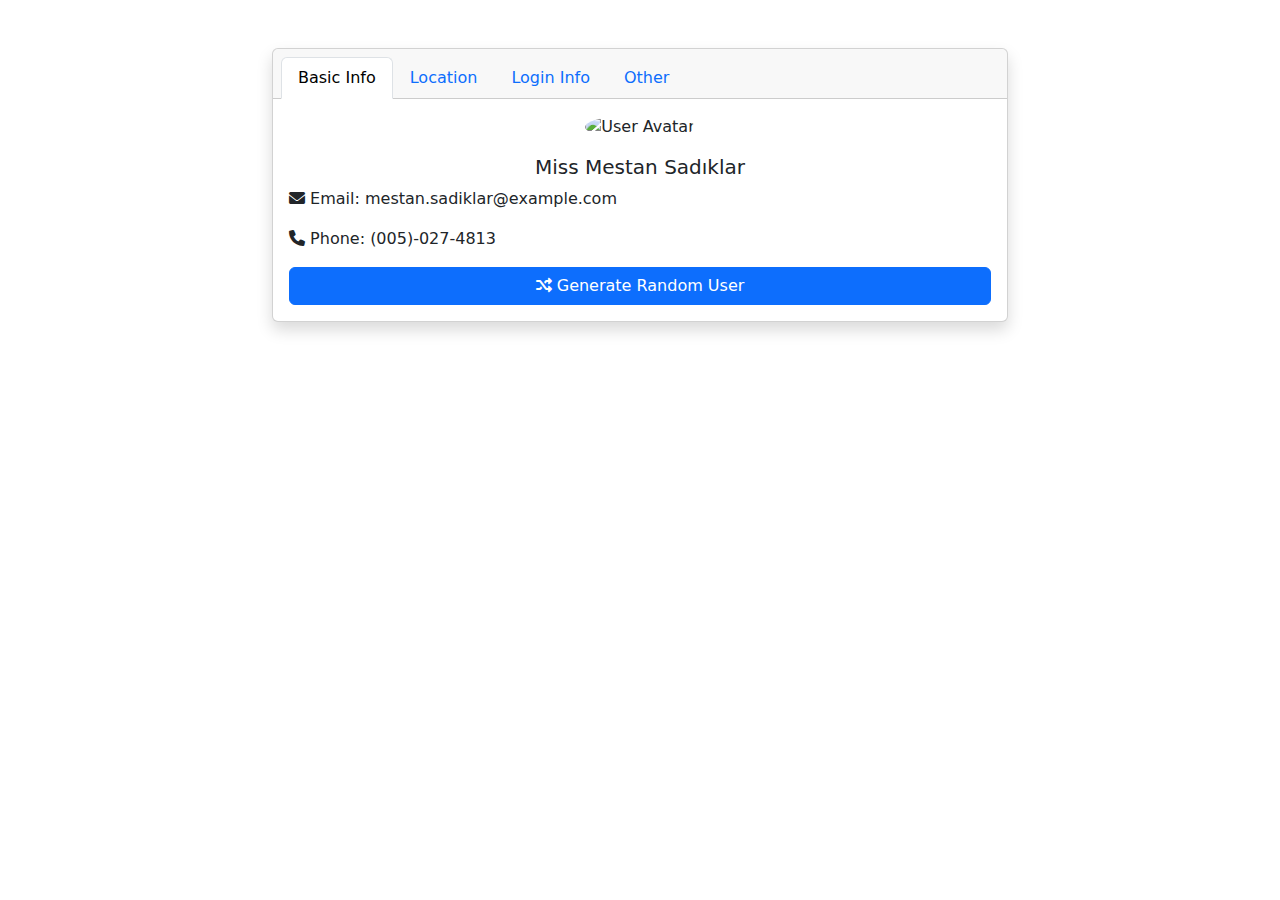
==== index.html @ c8dfa569 "add flags" ====
<!DOCTYPE html>
<html lang="en">

<head>
    <meta charset="UTF-8">
    <meta name="viewport" content="width=device-width, initial-scale=1.0">
    <title>Random User Viewer</title>
    <!-- Bootstrap CSS -->
    <link href="https://cdnjs.cloudflare.com/ajax/libs/bootstrap/5.3.0/css/bootstrap.min.css" rel="stylesheet">
    <!-- Font Awesome -->
    <link href="https://cdnjs.cloudflare.com/ajax/libs/font-awesome/6.0.0/css/all.min.css" rel="stylesheet">
</head>

<body>
    <div class="container py-5">
        <div class="row justify-content-center">
            <div class="col-md-8">
                <div class="card shadow">
                    <div class="card-header">
                        <ul class="nav nav-tabs card-header-tabs" id="user-tabs">
                            <li class="nav-item">
                                <a class="nav-link active" id="tab-basic" href="#basic" data-bs-toggle="tab">Basic
                                    Info</a>
                            </li>
                            <li class="nav-item">
                                <a class="nav-link" id="tab-location" href="#location" data-bs-toggle="tab">Location</a>
                            </li>
                            <li class="nav-item">
                                <a class="nav-link" id="tab-login" href="#login" data-bs-toggle="tab">Login Info</a>
                            </li>
                            <li class="nav-item">
                                <a class="nav-link" id="tab-other" href="#other" data-bs-toggle="tab">Other</a>
                            </li>
                        </ul>
                    </div>
                    <div class="card-body">
                        <div class="tab-content">
                            <!-- Basic Info Tab -->
                            <div class="tab-pane fade show active" id="basic">
                                <div class="text-center">
                                    <img id="user-avatar" src="" class="rounded-circle mb-3"
                                        style="width: 150px; height: 150px; object-fit: cover;" alt="User Avatar">
                                </div>
                                <h5 id="user-name" class="card-title text-center">User Name</h5>
                                <p id="user-email" class="card-text"><i class="fas fa-envelope"></i> Email: <span>Email
                                        Address</span></p>
                                <p id="user-phone" class="card-text"><i class="fas fa-phone"></i> Phone: <span>Phone
                                        Number</span></p>
                            </div>
                            <!-- Location Tab -->
                            <div class="tab-pane fade" id="location">
                                <p id="user-location" class="card-text"><i class="fas fa-map-marker-alt"></i> Address:
                                    <span>Address</span></p>
                                <p id="user-coordinates" class="card-text"><i class="fas fa-globe"></i> Coordinates:
                                    <span>Coordinates</span></p>
                                <p id="user-timezone" class="card-text"><i class="fas fa-clock"></i> Timezone:
                                    <span>Timezone</span></p>
                            </div>
                            <!-- Login Info Tab -->
                            <div class="tab-pane fade" id="login">
                                <p id="user-username" class="card-text"><i class="fas fa-user"></i> Username:
                                    <span>Username</span></p>
                                <p id="user-uuid" class="card-text"><i class="fas fa-key"></i> UUID: <span>UUID</span>
                                </p>
                                <p id="user-password" class="card-text"><i class="fas fa-lock"></i> Password:
                                    <span>Password</span></p>
                            </div>
                            <!-- Other Info Tab -->
                            <div class="tab-pane fade" id="other">
                                <p id="user-dob" class="card-text"><i class="fas fa-birthday-cake"></i> Date of Birth:
                                    <span>DOB</span></p>
                                <p id="user-registered" class="card-text"><i class="fas fa-calendar"></i> Registered:
                                    <span>Registered</span></p>
                                <p id="user-id" class="card-text"><i class="fas fa-id-card"></i> ID: <span>ID</span></p>
                                <p id="user-nationality" class="card-text"><i class="fas fa-flag"></i> Nationality:
                                    <span>Nationality</span></p>
                            </div>
                        </div>
                        <button id="generate-btn" class="btn btn-primary mt-3 w-100">
                            <i class="fas fa-random"></i> Generate Random User
                        </button>
                    </div>
                </div>
            </div>
        </div>
    </div>

    <!-- Bootstrap JS and dependencies -->
    <script src="https://cdnjs.cloudflare.com/ajax/libs/bootstrap/5.3.0/js/bootstrap.bundle.min.js"></script>
    <script>
        let users = []; // Variable to store user data

        // Function to load users from the JSON file
        async function loadUsers() {
            try {
                const response = await fetch("https://amirshnll.github.io/random-user-generator/data/data.json");
                if (!response.ok) {
                    throw new Error(`Failed to fetch data: ${response.statusText}`);
                }
                users = await response.json();
                generateRandomUser(); // Generate a random user after loading the data
            } catch (error) {
                console.error("Error loading users:", error);
                alert("Failed to load user data.");
            }
        }

        // Function to generate a random user
        function generateRandomUser() {
            if (users.length === 0) return; // Ensure data exists

            const randomIndex = Math.floor(Math.random() * users.length);
            const user = users[randomIndex];

            // Update Basic Info Tab
            document.getElementById("user-avatar").src = user.picture.large;
            document.getElementById("user-name").textContent = `${user.name.title} ${user.name.first} ${user.name.last}`;
            document.getElementById("user-email").querySelector("span").textContent = user.email;
            document.getElementById("user-phone").querySelector("span").textContent = user.phone;

            // Update Location Tab
            document.getElementById("user-location").querySelector("span").textContent =
                `${user.location.street.number} ${user.location.street.name}, ${user.location.city}, ${user.location.state}, ${user.location.country}`;
            document.getElementById("user-coordinates").querySelector("span").textContent =
                `Lat: ${user.location.coordinates.latitude}, Long: ${user.location.coordinates.longitude}`;
            document.getElementById("user-timezone").querySelector("span").textContent =
                `${user.location.timezone.description} (Offset: ${user.location.timezone.offset})`;

            // Update Login Info Tab
            document.getElementById("user-username").querySelector("span").textContent = user.login.username;
            document.getElementById("user-uuid").querySelector("span").textContent = user.login.uuid;
            document.getElementById("user-password").querySelector("span").textContent = user.login.password;

            // Update Other Info Tab
            document.getElementById("user-dob").querySelector("span").textContent = `${user.dob.date} (Age: ${user.dob.age})`;
            document.getElementById("user-registered").querySelector("span").textContent = `${user.registered.date} (Years: ${user.registered.age})`;
            document.getElementById("user-id").querySelector("span").textContent = `${user.id.name}: ${user.id.value}`;
            document.getElementById("user-nationality").querySelector("span").textContent = user.nat;
        }

        // Add event listener to the button
        document.getElementById("generate-btn").addEventListener("click", generateRandomUser);

        // Load users on initial page load
        window.onload = loadUsers;
    </script>
</body>

</html>
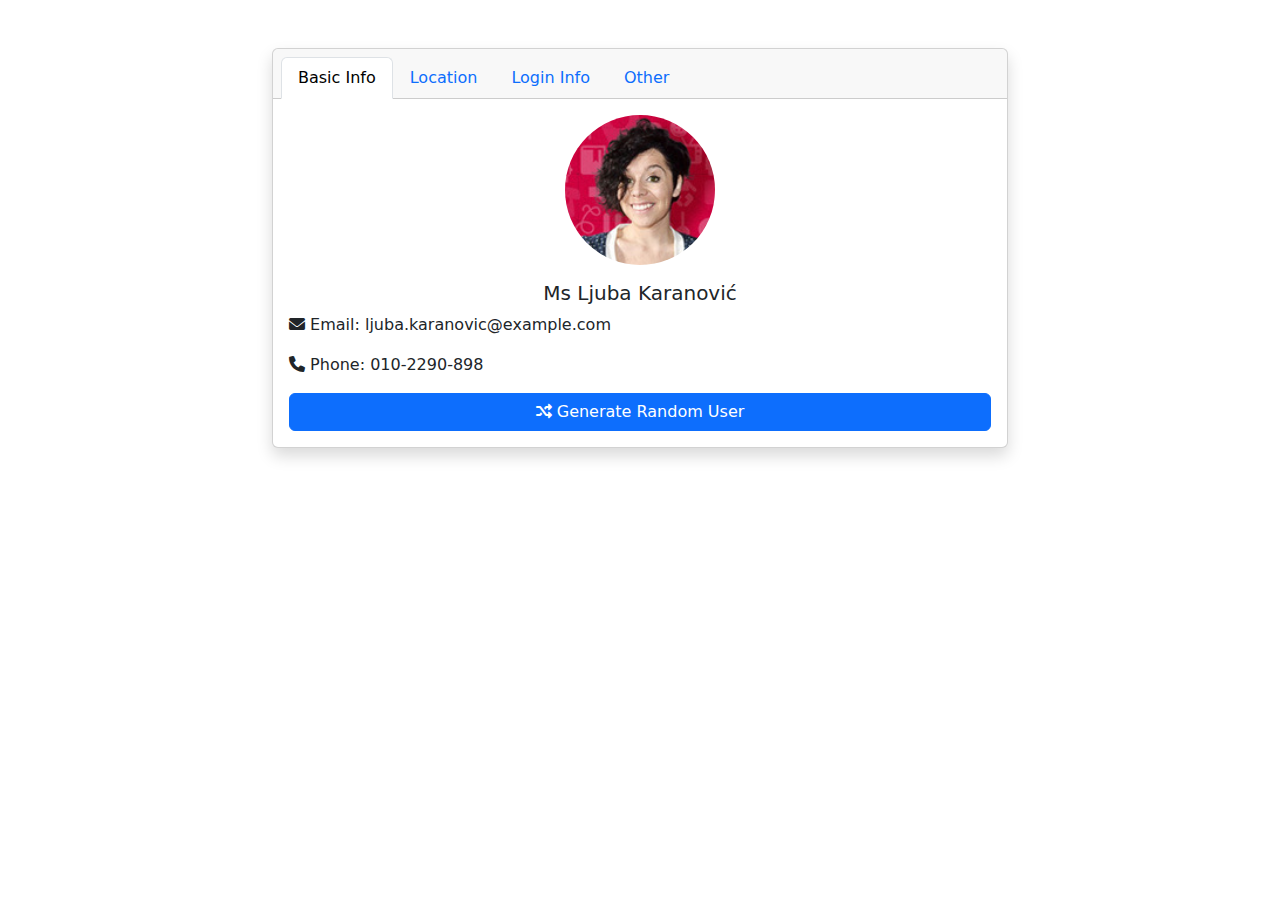
==== commit ed4a6100: "Update index.html" ====
--- a/index.html
+++ b/index.html
@@ -2,13 +2,16 @@
 <html lang="en">
 
 <head>
-    <meta charset="UTF-8">
-    <meta name="viewport" content="width=device-width, initial-scale=1.0">
+    <meta charset="UTF-8" />
+    <meta name="viewport" content="width=device-width, initial-scale=1.0" />
     <title>Random User Viewer</title>
     <!-- Bootstrap CSS -->
-    <link href="https://cdnjs.cloudflare.com/ajax/libs/bootstrap/5.3.0/css/bootstrap.min.css" rel="stylesheet">
+    <link href="https://cdnjs.cloudflare.com/ajax/libs/bootstrap/5.3.0/css/bootstrap.min.css" rel="stylesheet" />
     <!-- Font Awesome -->
-    <link href="https://cdnjs.cloudflare.com/ajax/libs/font-awesome/6.0.0/css/all.min.css" rel="stylesheet">
+    <link href="https://cdnjs.cloudflare.com/ajax/libs/font-awesome/6.0.0/css/all.min.css" rel="stylesheet" />
+    <meta name="description" content="A web application to generate and view random user profiles." />
+    <meta name="keywords" content="random user, user generator, user profiles, random profiles" />
+    <meta name="author" content="Amir Shokri">
 </head>
 
 <body>
@@ -39,7 +42,7 @@
                             <div class="tab-pane fade show active" id="basic">
                                 <div class="text-center">
                                     <img id="user-avatar" src="" class="rounded-circle mb-3"
-                                        style="width: 150px; height: 150px; object-fit: cover;" alt="User Avatar">
+                                        style="width: 150px; height: 150px; object-fit: cover;" alt="User Avatar" />
                                 </div>
                                 <h5 id="user-name" class="card-title text-center">User Name</h5>
                                 <p id="user-email" class="card-text"><i class="fas fa-envelope"></i> Email: <span>Email
@@ -50,30 +53,39 @@
                             <!-- Location Tab -->
                             <div class="tab-pane fade" id="location">
                                 <p id="user-location" class="card-text"><i class="fas fa-map-marker-alt"></i> Address:
-                                    <span>Address</span></p>
+                                    <span>Address</span>
+                                </p>
                                 <p id="user-coordinates" class="card-text"><i class="fas fa-globe"></i> Coordinates:
-                                    <span>Coordinates</span></p>
+                                    <span>Coordinates</span>
+                                </p>
                                 <p id="user-timezone" class="card-text"><i class="fas fa-clock"></i> Timezone:
-                                    <span>Timezone</span></p>
+                                    <span>Timezone</span>
+                                </p>
                             </div>
                             <!-- Login Info Tab -->
                             <div class="tab-pane fade" id="login">
                                 <p id="user-username" class="card-text"><i class="fas fa-user"></i> Username:
-                                    <span>Username</span></p>
+                                    <span>Username</span>
+                                </p>
                                 <p id="user-uuid" class="card-text"><i class="fas fa-key"></i> UUID: <span>UUID</span>
                                 </p>
                                 <p id="user-password" class="card-text"><i class="fas fa-lock"></i> Password:
-                                    <span>Password</span></p>
+                                    <span>Password</span>
+                                </p>
                             </div>
                             <!-- Other Info Tab -->
                             <div class="tab-pane fade" id="other">
                                 <p id="user-dob" class="card-text"><i class="fas fa-birthday-cake"></i> Date of Birth:
-                                    <span>DOB</span></p>
+                                    <span>DOB</span>
+                                </p>
                                 <p id="user-registered" class="card-text"><i class="fas fa-calendar"></i> Registered:
-                                    <span>Registered</span></p>
+                                    <span>Registered</span>
+                                </p>
                                 <p id="user-id" class="card-text"><i class="fas fa-id-card"></i> ID: <span>ID</span></p>
                                 <p id="user-nationality" class="card-text"><i class="fas fa-flag"></i> Nationality:
-                                    <span>Nationality</span></p>
+                                    <span>Nationality</span> <img id="user-flag" src="" alt="Country Flag"
+                                        style="width: 20px; height: 20px; margin-left: 5px;" />
+                                </p>
                             </div>
                         </div>
                         <button id="generate-btn" class="btn btn-primary mt-3 w-100">
@@ -113,7 +125,7 @@
             const user = users[randomIndex];
 
             // Update Basic Info Tab
-            document.getElementById("user-avatar").src = user.picture.large;
+            document.getElementById("user-avatar").src = `https://amirshnll.github.io/random-user-generator/avatars/${user.picture.url}`;
             document.getElementById("user-name").textContent = `${user.name.title} ${user.name.first} ${user.name.last}`;
             document.getElementById("user-email").querySelector("span").textContent = user.email;
             document.getElementById("user-phone").querySelector("span").textContent = user.phone;
@@ -136,6 +148,10 @@
             document.getElementById("user-registered").querySelector("span").textContent = `${user.registered.date} (Years: ${user.registered.age})`;
             document.getElementById("user-id").querySelector("span").textContent = `${user.id.name}: ${user.id.value}`;
             document.getElementById("user-nationality").querySelector("span").textContent = user.nat;
+
+            // Update Country Flag
+            const countryCode = user.nat.toLowerCase();
+            document.getElementById("user-flag").src = `https://amirshnll.github.io/random-user-generator/flags/${countryCode}.svg`;
         }
 
         // Add event listener to the button
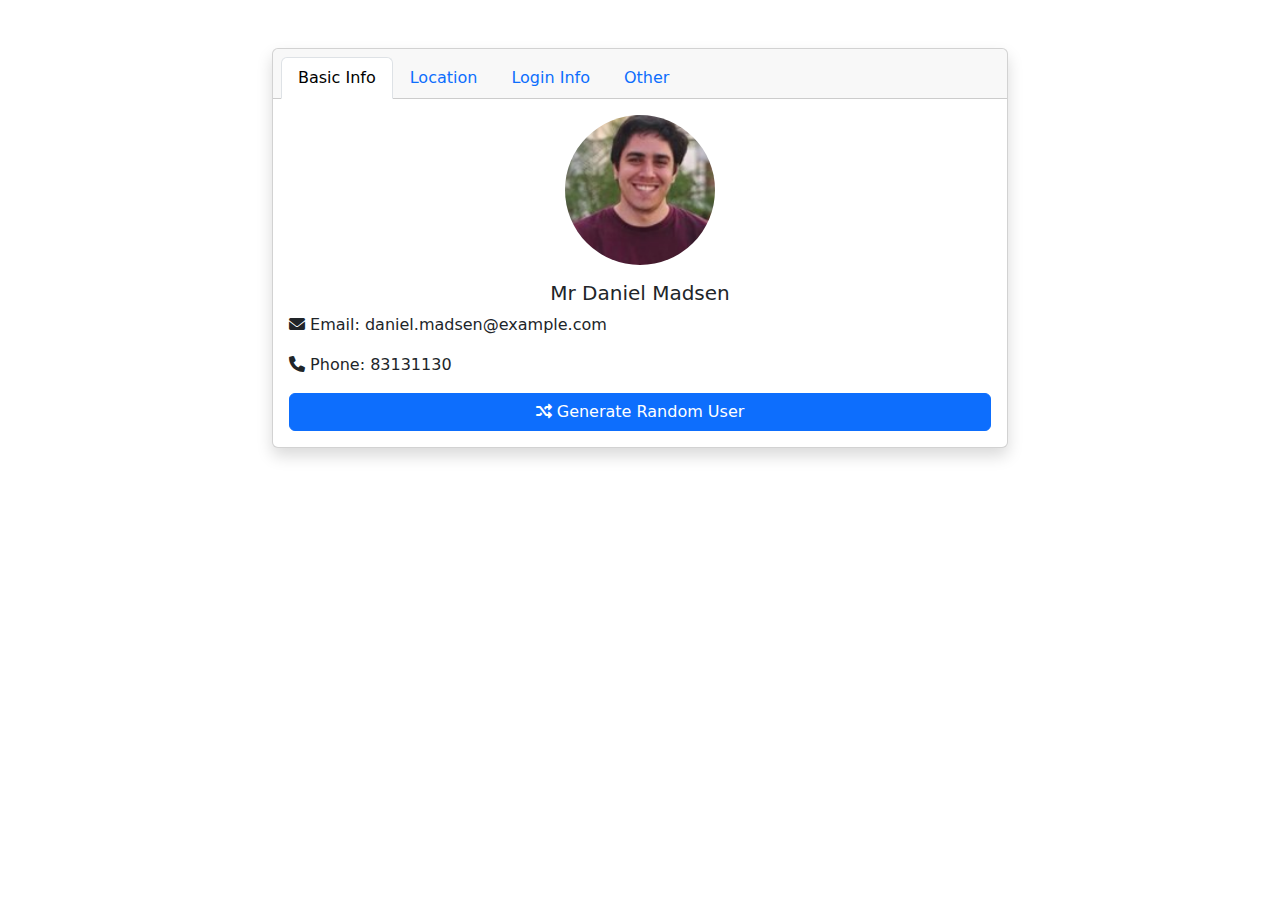
==== commit 51add3b7: "add favicon" ====
--- a/index.html
+++ b/index.html
@@ -11,7 +11,7 @@
     <link href="https://cdnjs.cloudflare.com/ajax/libs/font-awesome/6.0.0/css/all.min.css" rel="stylesheet" />
     <meta name="description" content="A web application to generate and view random user profiles." />
     <meta name="keywords" content="random user, user generator, user profiles, random profiles" />
-    <meta name="author" content="Amir Shokri">
+    <link rel="icon" href="favicon.png" type="image/png" sizes="100x100" />
 </head>
 
 <body>
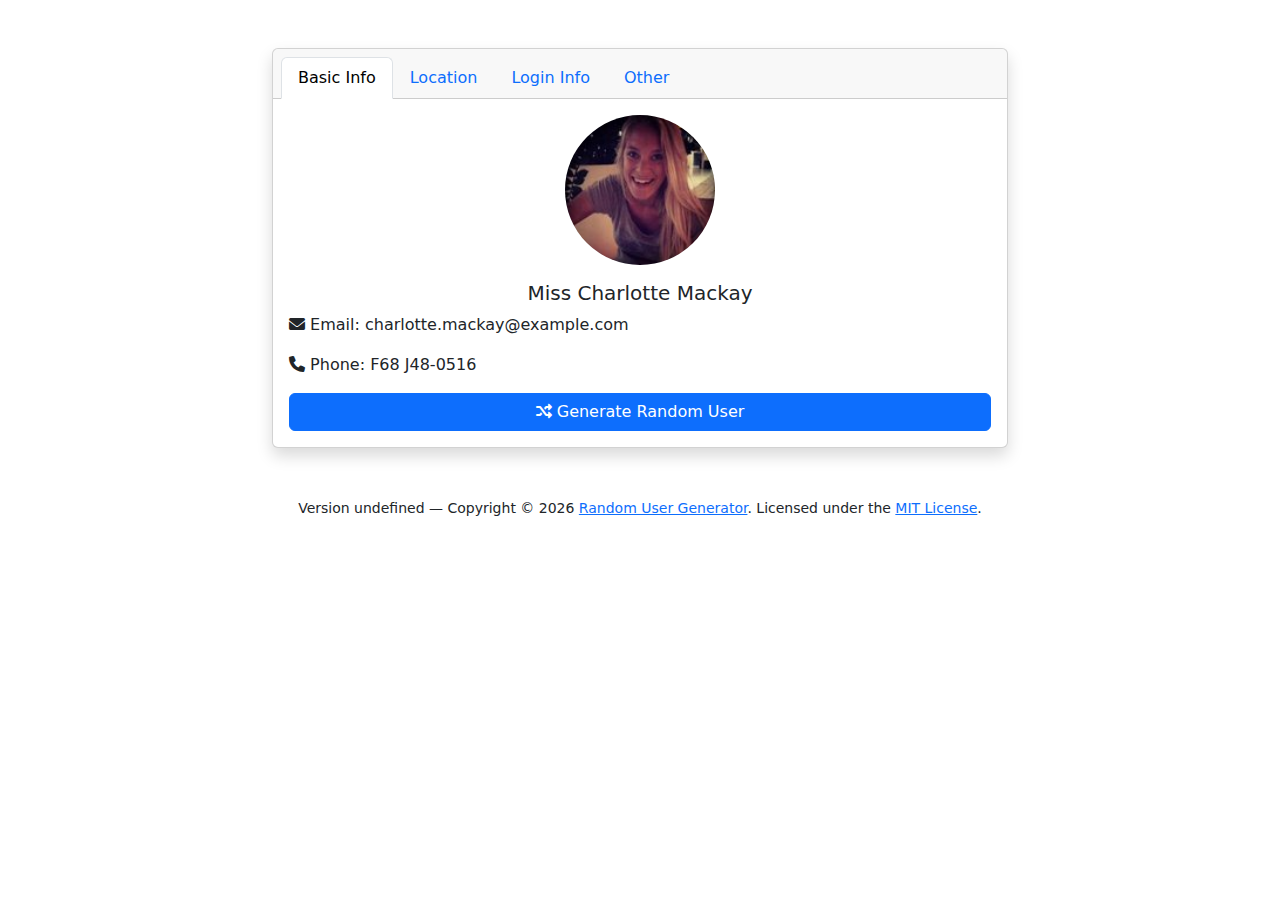
==== commit 9c6591c1: "add copyright in index.html" ====
--- a/index.html
+++ b/index.html
@@ -93,6 +93,9 @@
                         </button>
                     </div>
                 </div>
+                <footer class="text-center mt-5">
+                    <p></p>
+                </footer>
             </div>
         </div>
     </div>
@@ -115,6 +118,19 @@
                 console.error("Error loading users:", error);
                 alert("Failed to load user data.");
             }
+        }
+
+        async function processCopyright() {
+            const manifest = await fetch('https://amirshnll.github.io/random-user-generator/manifest.json');
+            const version = manifest.version;
+            const currentYear = new Date().getFullYear();
+            const footerElement = document.querySelector("footer p");
+
+            footerElement.innerHTML = `
+                <small>Version ${version} &mdash; Copyright &copy; ${currentYear}
+                <a href="https://github.com/amirshnll/random-user-generator" target="_blank">Random User Generator</a>.
+                Licensed under the <a href="https://opensource.org/licenses/MIT" target="_blank">MIT License</a>.</small>
+            `;
         }
 
         // Function to generate a random user
@@ -157,8 +173,10 @@
         // Add event listener to the button
         document.getElementById("generate-btn").addEventListener("click", generateRandomUser);
 
-        // Load users on initial page load
-        window.onload = loadUsers;
+        window.onload = () => {
+            loadUsers();
+            processCopyright();
+        }
     </script>
 </body>
 
